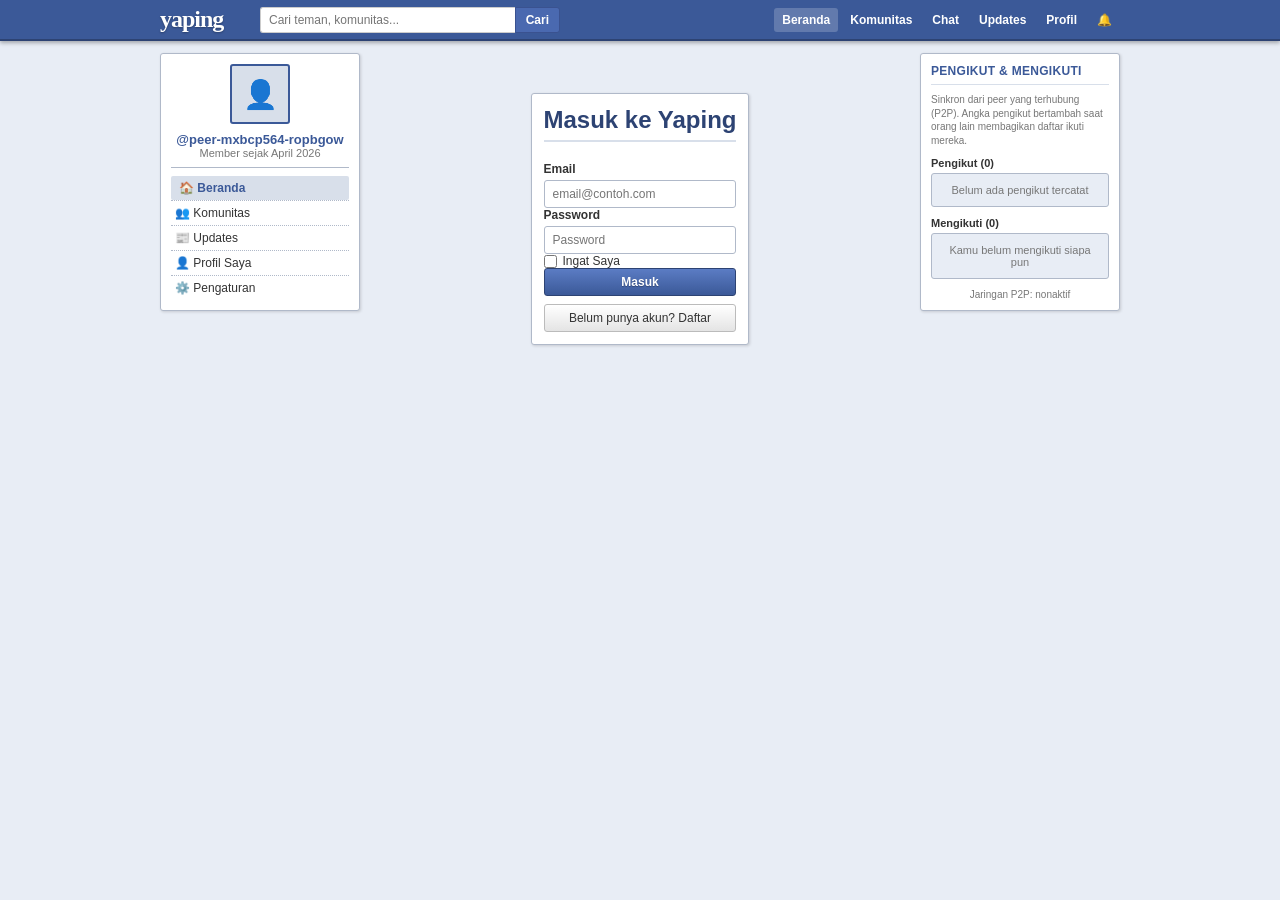
==== home.html @ d33ad056 "Rename index.html to home.html" ====
<!DOCTYPE html>
<html lang="id">
<head>
    <meta charset="UTF-8">
    <meta name="viewport" content="width=device-width, initial-scale=1.0">
    <link rel="icon" type="image/x-icon" href="favicon.ico">
    <title>Yaping - Jaringan Sosial</title>
    <link rel="stylesheet" href="css/style.css">
    <link href="https://fonts.googleapis.com/css2?family=Tahoma:wght@400;700&display=swap" rel="stylesheet">
    <!-- Peer.js untuk P2P Connection -->
    <script src="https://cdn.jsdelivr.net/npm/peerjs@1.5.4/dist/peerjs.min.js"></script>
    <!-- Badge resmi - edit username di badge.js -->
    <script src="js/badge.js"></script>
    <!-- Supabase Database Integration -->
    <script src="js/db.js"></script>
    <!-- Authentication Module -->
    <script src="js/auth.js"></script>
    <!-- Features Module -->
    <script src="js/features.js"></script>
</head>
<body>

<!-- TOP HEADER (Facebook-style blue bar) -->
<div id="topbar">
    <div id="topbar-inner">
        <div id="logo">yaping</div>
        <div id="topbar-search">
            <input type="text" placeholder="Cari teman, komunitas..." id="searchInput">
            <button onclick="doSearch()">Cari</button>
        </div>
        <div id="topbar-nav">
            <a href="#" onclick="switchToTab('home'); return false;" id="nav-home">Beranda</a>
            <a href="#" onclick="switchToTab('komunitas'); return false;" id="nav-komunitas">Komunitas</a>
            <a href="#" onclick="switchToTab('chat'); return false;" id="nav-chat">Chat</a>
            <a href="#" onclick="switchToTab('updates'); return false;" id="nav-updates">Updates</a>
            <a href="#" onclick="switchToTab('profile'); return false;" id="nav-profile">Profil</a>
            <a href="#" onclick="showNotifications()" id="nav-notif">🔔 <span id="notif-badge" class="hidden">0</span></a>
        </div>
    </div>
</div>

<!-- NOTIFICATION DROPDOWN -->
<div id="notif-dropdown" class="hidden">
    <div class="notif-header">Notifikasi</div>
    <div id="notif-list">
        <div class="notif-empty">Belum ada notifikasi</div>
    </div>
    <div class="notif-footer"><a href="#" onclick="clearNotifications(); return false;">Hapus semua</a></div>
</div>

<!-- MAIN LAYOUT -->
<div id="main-layout">

    <!-- LEFT SIDEBAR -->
    <div id="left-sidebar">
        <div class="sidebar-box">
            <div class="sidebar-profile-pic">👤</div>
            <div class="sidebar-username" id="sidebar-username">@unknown</div>
            <div class="sidebar-tagline">Member sejak April 2026</div>
            <hr class="sidebar-hr">
            <ul class="sidebar-menu">
                <li><a href="#" onclick="switchToTab('home'); return false;">🏠 Beranda</a></li>
                <li><a href="#" onclick="switchToTab('komunitas'); return false;">👥 Komunitas</a></li>
                <li><a href="#" onclick="switchToTab('updates'); return false;">📰 Updates</a></li>
                <li><a href="#" onclick="switchToTab('profile'); return false;">👤 Profil Saya</a></li>
                <li id="sidebar-admin-link" class="hidden"><a href="#" onclick="switchToTab('admin'); return false;">🛡️ Admin Panel</a></li>
                <li id="sidebar-admin-stats" class="sidebar-stat hidden" style="padding: 5px 8px; border-bottom: 1px dotted var(--fb-border);">
                    <span style="font-size: 11px;">P2P Online: <strong id="sidebar-online-count">0</strong></span>
                    <span style="font-size: 11px;">Offline: <strong id="sidebar-offline-count">0</strong></span>
                </li>
                <li><a href="#" onclick="switchToTab('settings'); return false;">⚙️ Pengaturan</a></li>
            </ul>
        </div>
    </div>

    <!-- CENTER CONTENT -->
    <div id="center-content">

        <!-- TAB: HOME -->
        <div id="home-tab" class="tab-content">
            <!-- Discord Announcement -->
            <div class="content-box" style="background: linear-gradient(135deg, #5865F2 0%, #4752C4 100%); color: white; padding: 12px 16px; margin-bottom: 12px; border-radius: 6px; text-align: center;">
                <div style="font-weight: bold; font-size: 14px; margin-bottom: 6px;">🎉 Sekarang Yaping sudah ada Discord!</div>
                <div style="font-size: 13px; margin-bottom: 8px;">Bergabunglah dengan komunitas kami di server Discord resmi.</div>
                <a href="https://discord.gg/Q9Wuax7gKC" target="_blank" style="display: inline-block; background: white; color: #5865F2; padding: 8px 16px; border-radius: 4px; text-decoration: none; font-weight: bold; font-size: 12px; transition: all 0.3s ease;" onmouseover="this.style.transform='scale(1.05)'" onmouseout="this.style.transform='scale(1)'">Masuk Discord Sekarang →</a>
            </div>

            <!-- Create Post Box -->
            <div class="content-box create-post-box">
                <div class="create-post-header">Apa yang kamu pikirkan hari ini?</div>
                <textarea id="postInput" placeholder="Tulis sesuatu di sini..."></textarea>
                <div id="post-preview-img" class="post-preview-img" style="display:none;">
                    <img id="post-img-preview" src="" alt="preview">
                    <button class="close-img-btn" onclick="removePostImage()">✕</button>
                </div>
                <div class="form-row form-row-inline" style="margin-top: 8px;">
                    <label class="toggle-switch">
                        <input type="checkbox" id="post-blur-toggle" title="Blur Media">
                        <span class="slider"></span>
                    </label>
                    <span style="font-size: 12px; color: var(--fb-text-light);">Blur Media (Sensor)</span>
                </div>
                <div class="create-post-footer">
                    <div class="post-options">
                        <button class="option-btn" onclick="addEmoji()">😊 Emoji</button>
                        <button class="option-btn" onclick="triggerMediaUpload()">📹 Media (MP3/MP4/Foto)</button>
                        <input type="file" id="mediaUpload" accept=".mp3,.mp4,image/*" style="display:none;" onchange="handleMediaUpload(event)">
                    </div>
                    <button id="postBtn" class="primary-btn" onclick="submitPost()">Bagikan</button>
                </div>
            </div>

            <!-- Sort Options -->
            <div class="content-box" style="padding: 12px; background: #f8f9fa; border-top: 1px solid #ddd; margin-bottom: 12px;">
                <div style="display: flex; gap: 8px; align-items: center;">
                    <span style="font-weight: bold; color: #666; font-size: 13px;">Urutkan:</span>
                    <button id="sort-newest-btn" class="sort-btn active" onclick="setSortMode('newest')">🕐 Terbaru</button>
                    <button id="sort-popular-btn" class="sort-btn" onclick="setSortMode('popular')">❤️ Terpopuler</button>
                </div>
            </div>

            <!-- Feed -->
            <div id="feed"></div>
        </div>

        <!-- TAB: KOMUNITAS -->
        <div id="komunitas-tab" class="tab-content hidden">
            <div class="content-box">
                <div class="box-title">Buat Komunitas Baru</div>
                <div class="create-comm-form">
                    <div class="form-row">
                        <label>Nama Komunitas</label>
                        <input type="text" id="newCommunityInput" placeholder="Contoh: 🎮 Gaming Indonesia">
                    </div>
                    <div class="form-row">
                        <label>Deskripsi</label>
                        <input type="text" id="newCommunityDesc" placeholder="Deskripsi singkat komunitas...">
                    </div>
                    <div class="form-row">
                        <label>Kategori</label>
                        <select id="newCommunityCategory" title="Kategori Komunitas">
                            <option value="🎮">🎮 Gaming</option>
                            <option value="💻">💻 Teknologi</option>
                            <option value="😂">😂 Hiburan</option>
                            <option value="🎵">🎵 Musik</option>
                            <option value="⚽">⚽ Olahraga</option>
                            <option value="📚">📚 Pendidikan</option>
                        </select>
                    </div>
                    <div class="form-actions">
                        <button class="primary-btn" onclick="addCommunity()">Buat Komunitas</button>
                        <span id="cooldown-info" class="cooldown-text"></span>
                    </div>
                </div>
            </div>

            <div class="content-box">
                <div class="box-title">Semua Komunitas</div>
                <div class="comm-filter">
                    <button class="filter-btn active" onclick="filterComm('all', this)">Semua</button>
                    <button class="filter-btn" onclick="filterComm('mine', this)">Milik Saya</button>
                </div>
                <ul id="communityList" class="community-list-new"></ul>
            </div>
        </div>

        <!-- TAB: PROFILE -->
        <div id="profile-tab" class="tab-content hidden">
            <div id="profile-cover" class="profile-cover">
                <div class="profile-cover-inner">
                    <div id="profile-avatar-big" class="profile-avatar-big">👤</div>
                    <div class="profile-name-area">
                        <h2 id="profile-username-display">@user</h2>
                        <span id="profile-fullname-display">Pengguna Yaping</span><span id="profile-follow-meta" class="profile-follow-meta"></span>
                    </div>
                </div>
                <button type="button" class="profile-cover-banner-btn" onclick="triggerProfileBannerUpload()" title="Unggah foto banner profil">📷 Ubah banner</button>
                <input type="file" id="profileBannerInput" accept="image/jpeg,image/png,image/gif,image/webp" style="display:none;" onchange="handleProfileBannerUpload(event)">
            </div>
            <div class="profile-tabs">
                <button class="profile-tab-btn active" onclick="showProfileSection('info', this)">Informasi</button>
                <button class="profile-tab-btn" onclick="showProfileSection('posts', this)">Postingan</button>
                <button class="profile-tab-btn" onclick="showProfileSection('edit', this)">Edit Profil</button>
            </div>

            <!-- Profile Info -->
            <div id="profile-info-section" class="content-box">
                <div class="info-grid">
                    <div class="info-item"><strong>Username:</strong> <span id="pi-username">@user</span></div>
                    <div class="info-item"><strong>Nama:</strong> <span id="pi-fullname">Pengguna Yaping</span></div>
                    <div class="info-item"><strong>Bergabung:</strong> <span>April 2026</span></div>
                    <div class="info-item"><strong>Total Post:</strong> <span id="pi-posts">0</span></div>
                    <div class="info-item"><strong>Like Diberikan:</strong> <span id="pi-likes">0</span></div>
                    <div class="info-item"><strong>Komunitas:</strong> <span id="pi-comms">3</span></div>
                    <div class="info-item"><strong>Pengikut:</strong> <span id="pi-followers">0</span></div>
                    <div class="info-item"><strong>Mengikuti:</strong> <span id="pi-following">0</span></div>
                </div>
            </div>

            <!-- Profile Posts -->
            <div id="profile-posts-section" class="content-box hidden">
                <div class="box-title">Postingan Saya</div>
                <div id="my-posts-feed"></div>
            </div>

            <!-- Edit Profile -->
            <div id="profile-edit-section" class="content-box hidden">
                <div class="box-title">Edit Profil</div>
                <div class="form-row">
                    <label>Foto Profil</label>
                    <div id="photo-preview-container" style="margin-bottom: 10px; display: none;">
                        <img id="photo-preview" src="" alt="preview" style="width: 80px; height: 80px; border-radius: 3px; object-fit: cover; border: 2px solid var(--fb-border);">
                    </div>
                    <input type="file" id="profilePhotoInput" accept="image/*" onchange="handleProfilePhotoUpload(event)" style="padding: 6px 0;">
                    <small style="color: var(--fb-text-light);">Format: JPG, PNG, GIF, WebP. Maks 5MB.</small>
                </div>
                <div class="form-row">
                    <label>Banner profil</label>
                    <div id="banner-preview-container" style="margin-bottom: 10px; display: none;">
                        <img id="banner-preview" src="" alt="Pratinjau banner" style="width: 100%; max-width: 420px; max-height: 100px; border-radius: 3px; object-fit: cover; border: 2px solid var(--fb-border);">
                    </div>
                    <div style="display: flex; flex-wrap: wrap; gap: 8px; align-items: center;">
                        <button type="button" class="secondary-btn" onclick="triggerProfileBannerUpload()">Pilih gambar banner</button>
                        <button type="button" class="secondary-btn" onclick="clearProfileBanner()">Hapus banner</button>
                    </div>
                    <small style="color: var(--fb-text-light);">JPG, PNG, GIF, WebP. Maks 5MB. Klik Simpan Perubahan untuk menyimpan.</small>
                </div>
                <div class="form-row">
                    <label>Username</label>
                    <input type="text" id="edit-username" placeholder="@username">
                </div>
                <div class="form-row">
                    <label>Nama Lengkap</label>
                    <input type="text" id="edit-fullname" placeholder="Nama kamu">
                </div>
                <div class="form-row">
                    <label>Bio</label>
                    <textarea id="edit-bio" placeholder="Ceritakan tentang dirimu..."></textarea>
                </div>
                <div class="form-actions">
                    <button class="primary-btn" onclick="saveProfile()">Simpan Perubahan</button>
                    <button class="secondary-btn" onclick="showProfileSection('info', document.querySelector('.profile-tab-btn'))">Batal</button>
                </div>
            </div>

            <!-- Popular Posts -->
            <div class="content-box">
                <div class="box-title">📢 Postingan Populer</div>
                <div id="popular-posts-sidebar">
                    <div class="sidebar-empty">Belum ada postingan</div>
                </div>
            </div>

            <!-- Popular Communities -->
            <div class="content-box">
                <div class="box-title">👥 Komunitas Populer</div>
                <div id="popular-comms-sidebar"></div>
            </div>
        </div>

        <!-- TAB: ADMIN PANEL -->
        <div id="admin-tab" class="tab-content hidden">
            <div class="content-box">
                <div class="box-title" style="background: #b00020; color: white; padding: 5px 10px; border-radius: 3px 3px 0 0;">🛡️ Admin Panel - Akun Resmi</div>

                <!-- Stats Section -->
                <div class="settings-group">
                    <div class="settings-label">Statistik Jaringan</div>
                    <div class="settings-row">
                        <span>User Online (P2P)</span>
                        <strong id="admin-stats-online">0</strong>
                    </div>
                    <div class="settings-row">
                        <span>User Offline / Diketahui</span>
                        <strong id="admin-stats-offline">0</strong>
                    </div>
                </div>

                <!-- Ban Actions -->
                <div class="settings-group">
                    <div class="settings-label">Manajemen Pengguna</div>
                    <div class="settings-row" style="flex-direction: column; align-items: flex-start; gap: 8px;">
                        <span>Ban User by Username</span>
                        <div style="display:flex; gap:8px; width: 100%;">
                            <input type="text" id="admin-panel-ban-username" placeholder="@username" style="flex: 1;">
                            <button class="danger-btn" onclick="adminActionBan()">Ban</button>
                        </div>
                    </div>
                    <div class="settings-row" style="flex-direction: column; align-items: flex-start; gap: 8px;">
                        <span>Unban User Account</span>
                        <div style="display:flex; gap:8px; width: 100%;">
                            <input type="text" id="admin-panel-unban-username" placeholder="@username" style="flex: 1;">
                            <button class="primary-btn" onclick="adminActionUnban()">Unban</button>
                        </div>
                    </div>
                </div>

                <!-- Ban List -->
                <div class="settings-group">
                    <div class="settings-label">Daftar Blokir Saat Ini</div>
                    <div id="admin-ban-list" style="padding: 10px; font-size: 11px; color: var(--fb-text-light);">
                        Memuat daftar blokir...
                    </div>
                </div>
            </div>
        </div>

        <!-- TAB: SETTINGS -->
        <div id="settings-tab" class="tab-content hidden">
            <div class="content-box">
                <div class="box-title">⚙️ Pengaturan Akun</div>
                <div class="settings-group">
                    <div class="settings-label">Tampilan</div>
                    <div class="settings-row">
                        <span>Mode Gelap</span>
                        <label class="toggle-switch">
                            <input type="checkbox" id="dark-mode-toggle" onchange="toggleDarkMode()" title="Mode Gelap">
                            <span class="slider"></span>
                        </label>
                    </div>
                    <div class="settings-row">
                        <span>Ukuran Font</span>
                        <select onchange="changeFontSize(this.value)" title="Ukuran Font">
                            <option value="14">Kecil</option>
                            <option value="16" selected>Normal</option>
                            <option value="18">Besar</option>
                        </select>
                    </div>
                </div>
                <div class="settings-group">
                    <div class="settings-label">Privasi</div>
                    <div class="settings-row">
                        <span>Profil Publik</span>
                        <label class="toggle-switch">
                            <input type="checkbox" id="public-toggle" checked title="Profil Publik">
                            <span class="slider"></span>
                        </label>
                    </div>
                    <div class="settings-row">
                        <span>Tampilkan Status Online</span>
                        <label class="toggle-switch">
                            <input type="checkbox" id="online-toggle" checked title="Tampilkan Status Online">
                            <span class="slider"></span>
                        </label>
                    </div>
                </div>
                <div class="settings-group">
                    <div class="settings-label">Data</div>
                    <div class="settings-row">
                        <span>Hapus semua postingan</span>
                        <button class="danger-btn" onclick="clearAllPosts()">Hapus</button>
                    </div>
                    <div class="settings-row">
                        <span>Reset semua data</span>
                        <button class="danger-btn" onclick="resetAllData()">Reset</button>
                    </div>
                </div>
                <div class="settings-group">
                    <div class="settings-label">Akun</div>
                    <div class="settings-row">
                        <span>Keluar dari akun</span>
                        <button class="danger-btn" onclick="logout()">Logout</button>
                    </div>
                </div>
                <div class="settings-group">
                    <div class="settings-label">Database</div>
                    <div class="settings-row">
                        <span id="db-status-label">Status Supabase</span>
                        <strong id="db-status-value" style="color:#27ae60;">Menghubungkan...</strong>
                    </div>
                    <div class="settings-row">
                        <span>Sync manual ke database</span>
                        <button class="primary-btn" onclick="dbPushLocalPosts().then(function(){showToast('✅ Sync selesai!')})">Sync</button>
                    </div>
                </div>

                <!-- ADMIN ONLY SETTINGS -->
                <div id="admin-settings-group" class="settings-group hidden">
                    <div class="settings-label" style="background: #b00020; color: white;">🛡️ Badge Only (Admin)</div>
                    <div class="settings-row">
                        <span>Ban User by Username</span>
                        <div style="display:flex; gap:4px;">
                            <input type="text" id="admin-ban-username" placeholder="@username" style="width:100px; padding:2px 5px; font-size:11px;">
                            <button class="danger-btn" style="padding:2px 8px; font-size:11px;" onclick="adminActionBan()">Ban</button>
                        </div>
                    </div>
                    <div class="settings-row">
                        <span>Unban User Account</span>
                        <div style="display:flex; gap:4px;">
                            <input type="text" id="admin-unban-username" placeholder="@username" style="width:100px; padding:2px 5px; font-size:11px;">
                            <button class="primary-btn" style="padding:2px 8px; font-size:11px;" onclick="adminActionUnban()">Unban</button>
                        </div>
                    </div>
                </div>
            </div>
        </div>

        <!-- COMMUNITY DETAIL VIEW -->
        <div id="community-detail-tab" class="tab-content hidden">
            <!-- Rendered dynamically -->
        </div>

        <!-- TAB: HASHTAGS -->
        <div id="hashtags-tab" class="tab-content hidden">
            <div class="content-box">
                <div class="box-title">🏷️ Topik Hashtag</div>
                <div id="hashtagsList" class="hashtags-list">
                    <div class="sidebar-empty">Belum ada hashtag</div>
                </div>
            </div>
        </div>

        <!-- TAB: UPDATES -->
        <div id="updates-tab" class="tab-content hidden">
            <div class="content-box">
                <div class="box-title">📰 Update & Changelog</div>
                <div style="font-size: 12px; color: #999; margin-bottom: 12px; padding: 8px; background: #f0f2f5; border-radius: 4px;">
                    Update terbaru dari developer Yaping
                </div>
                <div id="updates-feed" style="max-height: 600px; overflow-y: auto;">
                    <div class="sidebar-empty">Loading updates...</div>
                </div>
            </div>
        </div>

        <!-- TAB: CHAT -->
        <div id="chat-tab" class="tab-content hidden">
            <div class="chat-tab-layout">
                <div class="chat-sidebar">
                    <div class="sidebar-box" style="padding: 0; overflow: hidden; display: flex; flex-direction: column; height: 100%; margin-bottom: 0;">
                        <div class="sidebar-box-title" style="padding: 12px 16px; border-bottom: 1px solid #e0e7ff; flex-shrink: 0;">💬 Chat</div>
                        <div id="chatList" class="chat-list"></div>
                    </div>
                </div>
                <div class="chat-main">
                    <div class="chat-header">
                        <div class="chat-header-title">
                            <span id="chatStatusIndicator"></span>
                            <span id="chatHeaderTitle">Pilih pengguna untuk mulai chat</span>
                        </div>
                        <button class="secondary-btn" onclick="clearActiveChat()" style="padding: 8px 12px; font-size: 12px; border-radius: 6px; flex-shrink: 0;">✕ Reset</button>
                    </div>
                    <div id="chatPanel" class="chat-panel">
                        <div style="display:flex; flex-direction:column; align-items:center; justify-content:center; height:100%; color:#999; gap:12px;">
                            <div style="font-size:48px;">💬</div>
                            <div style="font-weight:600;">Mulai Chat!</div>
                            <div style="font-size:13px; text-align:center; max-width:200px;">Pilih pengguna dari daftar di sebelah kiri untuk memulai percakapan atau lihat riwayat chat Anda.</div>
                        </div>
                    </div>
                </div>
            </div>
        </div>

        <!-- TAB: SEARCH -->
        <div id="search-tab" class="tab-content hidden">
            <div class="content-box">
                <h2 style="font-size:16px;margin-bottom:12px;color:#3b5998;">🔍 Cari</h2>
                <div style="display:flex;gap:8px;margin-bottom:15px;">
                    <input type="text" id="tabSearchInput" placeholder="Cari user, post, hashtag, atau komunitas..." style="flex:1;padding:8px;border:1px solid #ddd;border-radius:4px;">
                    <button class="primary-btn" onclick="doGlobalSearch()">Cari</button>
                </div>
                <div id="search-results-container"></div>
            </div>
        </div>

        <!-- TAB: LOGIN -->
        <div id="login-tab" class="tab-content hidden">
            <div class="content-box" style="max-width: 400px; margin: 40px auto;">
                <div class="box-title" style="text-align: center; font-size: 24px; margin-bottom: 20px;">Masuk ke Yaping</div>
                <div class="form-row">
                    <label>Username</label>
                    <input type="text" id="login-username" placeholder="@username">
                </div>
                <div class="form-row">
                    <label>Password</label>
                    <input type="password" id="login-password" placeholder="Password">
                </div>
                <div class="form-row form-row-inline">
                    <input type="checkbox" id="login-remember" style="width: auto;">
                    <label for="login-remember">Ingat Saya</label>
                </div>
                <div class="form-actions" style="flex-direction: column; gap: 8px;">
                    <button class="primary-btn" onclick="handleLogin()" style="width: 100%;">Masuk</button>
                    <button class="secondary-btn" onclick="switchToTab('signup')" style="width: 100%;">Belum punya akun? Daftar</button>
                </div>
            </div>
        </div>

        <!-- TAB: SIGNUP -->
        <div id="signup-tab" class="tab-content hidden">
            <div class="content-box" style="max-width: 400px; margin: 40px auto;">
                <div class="box-title" style="text-align: center; font-size: 24px; margin-bottom: 20px;">Daftar Yaping</div>
                <div class="form-row">
                    <label>Username</label>
                    <input type="text" id="signup-username" placeholder="@username">
                </div>
                <div class="form-row">
                    <label>Password</label>
                    <input type="password" id="signup-password" placeholder="Password (minimal 6 karakter)">
                </div>
                <div class="form-row">
                    <label>Konfirmasi Password</label>
                    <input type="password" id="signup-password-confirm" placeholder="Konfirmasi Password">
                </div>
                <div class="form-actions" style="flex-direction: column; gap: 8px;">
                    <button class="primary-btn" onclick="handleSignup()" style="width: 100%;">Daftar</button>
                    <button class="secondary-btn" onclick="switchToTab('login')" style="width: 100%;">Sudah punya akun? Masuk</button>
                </div>
            </div>
        </div>

    </div>

    <!-- RIGHT SIDEBAR -->
    <div id="right-sidebar">
    </div>

</div>

<!-- EMOJI PICKER -->
<div id="emoji-picker" class="hidden">
    <div class="emoji-grid">
        <span onclick="insertEmoji('😀')">😀</span><span onclick="insertEmoji('😂')">😂</span>
        <span onclick="insertEmoji('😍')">😍</span><span onclick="insertEmoji('🥺')">🥺</span>
        <span onclick="insertEmoji('😎')">😎</span><span onclick="insertEmoji('🤔')">🤔</span>
        <span onclick="insertEmoji('😡')">😡</span><span onclick="insertEmoji('😭')">😭</span>
        <span onclick="insertEmoji('🔥')">🔥</span><span onclick="insertEmoji('❤️')">❤️</span>
        <span onclick="insertEmoji('👍')">👍</span><span onclick="insertEmoji('👎')">👎</span>
        <span onclick="insertEmoji('🎉')">🎉</span><span onclick="insertEmoji('💯')">💯</span>
        <span onclick="insertEmoji('🙏')">🙏</span><span onclick="insertEmoji('✨')">✨</span>
    </div>
</div>

<!-- MODAL -->
<div id="modal-overlay" class="hidden">
    <div id="modal-box">
        <div id="modal-title"></div>
        <div id="modal-body"></div>
        <div id="modal-footer">
            <button class="secondary-btn" onclick="closeModal()">Tutup</button>
        </div>
    </div>
</div>

<!-- TOAST NOTIFICATION -->
<div id="toast" class="hidden"></div>

<script src="js/script.js"></script>
<script src="js/db-patch.js"></script>
</body>
</html>
---- css/style.css ----
/* ========================================
   YAPING - Facebook Jadul Style (2008 era)
   ======================================== */

/* Google Fonts fallback */
@import url('https://fonts.googleapis.com/css2?family=Lucida+Grande&display=swap');

:root {
    --fb-blue: #3b5998;
    --fb-blue-dark: #2d4373;
    --fb-blue-light: #6d84b4;
    --fb-blue-lighter: #d8dfea;
    --fb-blue-bg: #e8edf5;
    --fb-white: #ffffff;
    --fb-border: #b0b9c9;
    --fb-text: #333333;
    --fb-text-light: #777777;
    --fb-link: #3b5998;
    --fb-red: #c0392b;
    --fb-green: #27ae60;
    --fb-sidebar-bg: #f0f2f9;
    --fb-box-shadow: 1px 1px 3px rgba(0,0,0,0.15);
}

/* DARK MODE */
body.dark-mode {
    --fb-blue: #5a8fd9;
    --fb-blue-dark: #4a75c5;
    --fb-blue-light: #7ca3e0;
    --fb-blue-lighter: #2d3e52;
    --fb-blue-bg: #0f1419;
    --fb-white: #1a2332;
    --fb-border: #2a3f5f;
    --fb-text: #e8f0f8;
    --fb-text-light: #a0afc0;
    --fb-link: #6ba3e8;
    --fb-red: #ff6b6b;
    --fb-green: #51cf66;
    --fb-sidebar-bg: #141b28;
    --fb-box-shadow: 0 4px 12px rgba(0,0,0,0.6);
}

/* DARK MODE - INPUT & BUTTONS */
body.dark-mode #topbar-search input {
    background-color: #2a3f5f;
    color: #e8f0f8;
    border-color: #3a5f8f;
}

body.dark-mode #topbar-search input::placeholder {
    color: #7a8fa0;
}

body.dark-mode #topbar-search button {
    background: linear-gradient(to bottom, #5a8fd9, #4a75c5);
    border-color: #3a5f8f;
}

body.dark-mode #topbar-search button:hover {
    background: linear-gradient(to bottom, #6b9fe8, #5a8fd9);
}

body.dark-mode .primary-btn {
    background: linear-gradient(to bottom, #5a8fd9, #4a75c5);
    border-color: #3a5f8f;
    text-shadow: 0 1px 2px rgba(0,0,0,0.5);
}

body.dark-mode .primary-btn:hover {
    background: linear-gradient(to bottom, #6b9fe8, #5a8fd9);
}

body.dark-mode .secondary-btn {
    background: linear-gradient(to bottom, #2a3f5f, #1a2d45);
    color: #d0d8e8;
    border-color: #3a5f8f;
}

body.dark-mode .secondary-btn:hover {
    background: linear-gradient(to bottom, #3a4f6f, #2a3f5f);
}

body.dark-mode #postInput {
    background-color: #1a2d45;
    color: #e8f0f8;
    border-color: #2a3f5f;
}

body.dark-mode #postInput:focus {
    border-color: #5a8fd9;
    box-shadow: 0 0 8px rgba(90, 143, 217, 0.4);
}

body.dark-mode .comment-input {
    background-color: #1a2d45;
    color: #e8f0f8;
    border-color: #2a3f5f;
}

body.dark-mode .comment-input:focus {
    border-color: #5a8fd9;
    box-shadow: 0 0 6px rgba(90, 143, 217, 0.3);
}

/* DARK MODE - BUTTONS & INTERACTIVE */
body.dark-mode .option-btn {
    background: #2a3f5f;
    color: #a0c0f0;
    border-color: #3a5f8f;
}

body.dark-mode .option-btn:hover {
    background: #3a5f8f;
    color: #c0d8ff;
}

body.dark-mode .sort-btn {
    background: #1a2d45;
    color: #a0afc0;
    border-color: #2a3f5f;
}

body.dark-mode .sort-btn:hover {
    background: #2a3f5f;
    border-color: #5a8fd9;
}

body.dark-mode .sort-btn.active {
    background: linear-gradient(to bottom, #5a8fd9, #4a75c5);
    color: white;
    border-color: #3a5f8f;
}

body.dark-mode .like-btn,
body.dark-mode .comment-btn,
body.dark-mode .share-btn {
    background: #1a2d45;
    border-color: #2a3f5f;
    color: #a0afc0;
}

body.dark-mode .like-btn:hover {
    background: #3a2d35;
    border-color: #ff6b6b;
    color: #ff8f8f;
}

body.dark-mode .like-btn.liked {
    background: #3a2d35;
    border-color: #ff6b6b;
    color: #ff8f8f;
}

body.dark-mode .comment-btn:hover {
    background: #2a3f5f;
    border-color: #5a8fd9;
}

body.dark-mode .share-btn:hover {
    background: #2d3d2d;
    border-color: #51cf66;
}

body.dark-mode .post-edit-btn {
    background: #1a2d45;
    border-color: #2a3f5f;
    color: #6ba3e8;
}

body.dark-mode .post-edit-btn:hover {
    background: #2a3f5f;
    border-color: #5a8fd9;
}

body.dark-mode .post-delete-btn {
    background: #1a2d45;
    border-color: #2a3f5f;
    color: #ff6b6b;
}

body.dark-mode .post-delete-btn:hover {
    background: #3a2d35;
    border-color: #ff6b6b;
}

body.dark-mode .danger-btn {
    background: linear-gradient(to bottom, #ff6b6b, #ff5252);
    border-color: #ff4242;
}

body.dark-mode .danger-btn:hover {
    background: linear-gradient(to bottom, #ff7b7b, #ff6262);
}

/* DARK MODE - FORMS & INPUT */
body.dark-mode .form-row input,
body.dark-mode .form-row select,
body.dark-mode .form-row textarea {
    background-color: #1a2d45;
    color: #e8f0f8;
    border-color: #2a3f5f;
}

body.dark-mode .form-row input:focus,
body.dark-mode .form-row textarea:focus {
    border-color: #5a8fd9;
    box-shadow: 0 0 6px rgba(90, 143, 217, 0.3);
}

/* DARK MODE - NOTIFICATIONS */
body.dark-mode #notif-dropdown {
    background: #1a2332;
    border-color: #2a3f5f;
    box-shadow: 0 4px 12px rgba(0,0,0,0.8);
}

body.dark-mode .notif-item {
    border-bottom-color: #2a3f5f;
    color: #d0d8e8;
}

body.dark-mode .notif-item:hover {
    background: #2a3f5f;
}

body.dark-mode .notif-empty {
    color: #7a8fa0;
}

body.dark-mode .notif-footer {
    border-top-color: #2a3f5f;
}

body.dark-mode .notif-footer a {
    color: #6ba3e8;
}

/* DARK MODE - FILTER BUTTONS */
body.dark-mode .filter-btn {
    background: #1a2d45;
    color: #a0afc0;
    border-color: #2a3f5f;
}

body.dark-mode .filter-btn:hover {
    background: #2a3f5f;
    border-color: #5a8fd9;
}

body.dark-mode .filter-btn.active {
    background: #5a8fd9;
    color: white;
    border-color: #4a75c5;
}

/* DARK MODE - TOGGLE SWITCH */
body.dark-mode .slider {
    background: #2a3f5f;
    border-color: #3a5f8f;
}

body.dark-mode input:checked + .slider {
    background: #5a8fd9;
    border-color: #4a75c5;
}

/* DARK MODE - ADS BOX */
body.dark-mode .ads-box {
    background: #2a3f2a;
    border-color: #4a6f4a;
}

body.dark-mode .ads-label {
    color: #7fc987;
}

/* DARK MODE - POST CARDS */
body.dark-mode .post-card {
    background: #1a2332;
    border-color: #2a3f5f;
    box-shadow: 0 2px 8px rgba(0,0,0,0.5);
}

body.dark-mode .post-card-header {
    background: #2a3f5f;
    border-bottom-color: #2a3f5f;
}

body.dark-mode .post-username {
    color: #6ba3e8;
}

body.dark-mode .post-timestamp {
    color: #7a8fa0;
}

body.dark-mode .post-body {
    color: #d0d8e8;
    background: #1a2332;
}

body.dark-mode .post-footer {
    border-top-color: #2a3f5f;
    background: #141b28;
}

/* DARK MODE - COMMENT SECTION */
body.dark-mode .comment-section {
    border-top-color: #2a3f5f;
    background: #141b28;
}

body.dark-mode .comment-item {
    background: #1a2d45;
    border-radius: 3px;
    padding: 8px;
    border-color: #2a3f5f;
}

body.dark-mode .comment-item strong {
    color: #6ba3e8;
}

body.dark-mode .comment-item {
    color: #d0d8e8;
}

body.dark-mode .comment-meta {
    color: #7a8fa0;
}

body.dark-mode .comment-submit-btn {
    background: linear-gradient(to bottom, #5a8fd9, #4a75c5);
    border-color: #3a5f8f;
}

body.dark-mode .comment-submit-btn:hover {
    background: linear-gradient(to bottom, #6b9fe8, #5a8fd9);
}

/* DARK MODE - NOTIFICATION BADGE */
body.dark-mode #notif-badge {
    background: #ff6b6b;
    color: white;
}

/* DARK MODE - SIDEBAR ELEMENTS */
body.dark-mode .sidebar-box {
    background: #1a2332;
    border-color: #2a3f5f;
    box-shadow: 0 2px 8px rgba(0,0,0,0.4);
}

body.dark-mode .sidebar-box-title {
    color: #6ba3e8;
    border-bottom-color: #2a3f5f;
}

body.dark-mode .sidebar-follow-list {
    background: #141b28;
    border-color: #2a3f5f;
}

body.dark-mode .sidebar-follow-item {
    border-bottom-color: rgba(255,255,255,0.08);
    color: #d0d8e8;
}

body.dark-mode .sidebar-profile-pic {
    background: #2a3f5f;
    border-color: #5a8fd9;
}

body.dark-mode .sidebar-username {
    color: #6ba3e8;
}

body.dark-mode .sidebar-tagline {
    color: #7a8fa0;
}

body.dark-mode .sidebar-menu a {
    color: #d0d8e8;
}

body.dark-mode .sidebar-menu a:hover {
    background: #2a3f5f;
    color: #6ba3e8;
}

body.dark-mode .sidebar-menu a.active-sidebar {
    background: #2a3f5f;
    color: #6ba3e8;
}

body.dark-mode .sidebar-stat {
    border-bottom-color: #2a3f5f;
    color: #d0d8e8;
}

body.dark-mode .sidebar-stat strong {
    color: #6ba3e8;
}

body.dark-mode .friend-item {
    color: #d0d8e8;
}

body.dark-mode .friend-item.offline {
    color: #7a8fa0;
}

body.dark-mode .online-dot {
    background: #51cf66;
}

body.dark-mode .offline-dot {
    background: #555;
}

body.dark-mode .sidebar-empty {
    color: #7a8fa0;
}

/* DARK MODE - CONTENT BOXES */
body.dark-mode .content-box {
    background: #1a2332;
    border-color: #2a3f5f;
    box-shadow: 0 2px 8px rgba(0,0,0,0.4);
}

body.dark-mode .box-title {
    color: #6ba3e8;
    border-bottom-color: #2a3f5f;
}

/* DARK MODE - COMMUNITY LIST */
body.dark-mode .comm-list-item {
    border-bottom-color: #2a3f5f;
}

body.dark-mode .comm-icon {
    background: #2a3f5f;
}

body.dark-mode .comm-name {
    color: #6ba3e8;
}

body.dark-mode .comm-meta {
    color: #7a8fa0;
}

/* DARK MODE - IMAGE UPLOAD */
body.dark-mode .post-preview-img {
    border-color: #2a3f5f;
    background: #141b28;
}

/* DARK MODE - TOPBAR NAVIGATION */
body.dark-mode #topbar-nav a:hover {
    background: rgba(255,255,255,0.2);
}

body.dark-mode #topbar-nav a.active-nav {
    background: rgba(255,255,255,0.25);
}

* { margin: 0; padding: 0; box-sizing: border-box; }

body {
    font-family: 'Tahoma', 'Lucida Grande', 'Arial', sans-serif;
    font-size: 14px;
    background-color: var(--fb-blue-bg);
    color: var(--fb-text);
    min-height: 100vh;
}

/* ========== TOPBAR ========== */
#topbar {
    background: var(--fb-blue);
    border-bottom: 2px solid var(--fb-blue-dark);
    position: sticky;
    top: 0;
    z-index: 999;
    box-shadow: 0 2px 4px rgba(0,0,0,0.3);
}

#topbar-inner {
    max-width: 980px;
    margin: 0 auto;
    display: flex;
    align-items: center;
    padding: 6px 10px;
    gap: 10px;
}

#logo {
    font-size: 24px;
    font-weight: bold;
    color: white;
    font-family: 'Georgia', serif;
    letter-spacing: -1px;
    text-shadow: 0 1px 2px rgba(0,0,0,0.3);
    min-width: 90px;
}

#topbar-search {
    display: flex;
    flex: 1;
    max-width: 300px;
}

#topbar-search input {
    flex: 1;
    padding: 5px 8px;
    border: 1px solid #ccc;
    border-right: none;
    border-radius: 3px 0 0 3px;
    font-size: 12px;
    font-family: 'Tahoma', sans-serif;
}

#topbar-search button {
    padding: 5px 10px;
    background: #4a69b0;
    color: white;
    border: 1px solid #3a5290;
    border-radius: 0 3px 3px 0;
    cursor: pointer;
    font-size: 12px;
    font-weight: bold;
}

#topbar-search button:hover { background: #5a79c0; }

#topbar-nav {
    display: flex;
    align-items: center;
    gap: 4px;
    margin-left: auto;
}

#topbar-nav a {
    color: white;
    text-decoration: none;
    font-size: 12px;
    font-weight: bold;
    padding: 5px 8px;
    border-radius: 3px;
    position: relative;
}

#topbar-nav a:hover { background: rgba(255,255,255,0.15); }
#topbar-nav a.active-nav { background: rgba(255,255,255,0.2); }

#notif-badge {
    background: red;
    color: white;
    font-size: 10px;
    border-radius: 50%;
    padding: 1px 4px;
    position: absolute;
    top: 0;
    right: 0;
}

/* ========== NOTIFICATION DROPDOWN ========== */
#notif-dropdown {
    position: fixed;
    top: 42px;
    right: 10px;
    width: 280px;
    background: white;
    border: 1px solid var(--fb-border);
    border-radius: 3px;
    box-shadow: 0 3px 8px rgba(0,0,0,0.25);
    z-index: 1000;
}

.notif-header {
    background: var(--fb-blue);
    color: white;
    padding: 8px 12px;
    font-weight: bold;
    font-size: 12px;
}

#notif-list { max-height: 300px; overflow-y: auto; }

.notif-item {
    padding: 10px 12px;
    border-bottom: 1px solid #eee;
    font-size: 12px;
    cursor: pointer;
}

.notif-item:hover { background: #f5f5f5; }

.notif-empty {
    padding: 20px;
    text-align: center;
    color: var(--fb-text-light);
    font-size: 12px;
}

.notif-footer {
    padding: 8px 12px;
    text-align: center;
    border-top: 1px solid #eee;
}

.notif-footer a { font-size: 11px; color: var(--fb-blue); }

/* ========== MAIN LAYOUT ========== */
#main-layout {
    max-width: 980px;
    margin: 12px auto;
    display: flex;
    gap: 10px;
    padding: 0 10px;
    align-items: flex-start;
}

/* ========== LEFT SIDEBAR ========== */
#left-sidebar {
    width: 200px;
    flex-shrink: 0;
    display: flex;
    flex-direction: column;
    gap: 8px;
}

/* ========== RIGHT SIDEBAR ========== */
#right-sidebar {
    width: 200px;
    flex-shrink: 0;
    display: flex;
    flex-direction: column;
    gap: 8px;
}

/* ========== CENTER CONTENT ========== */
#center-content {
    flex: 1;
    min-width: 0;
    display: flex;
    flex-direction: column;
    gap: 8px;
}

/* ========== SIDEBAR BOXES ========== */
.sidebar-box {
    background: var(--fb-white);
    border: 1px solid var(--fb-border);
    border-radius: 3px;
    padding: 10px;
    box-shadow: var(--fb-box-shadow);
}

.sidebar-box-title {
    font-weight: bold;
    font-size: 12px;
    color: var(--fb-blue);
    border-bottom: 1px solid var(--fb-blue-lighter);
    padding-bottom: 6px;
    margin-bottom: 8px;
    text-transform: uppercase;
    letter-spacing: 0.3px;
}

.sidebar-follow-hint {
    font-size: 10px;
    color: var(--fb-text-light);
    margin: 0 0 10px;
    line-height: 1.35;
}

.sidebar-follow-block {
    margin-bottom: 10px;
}

.sidebar-follow-title {
    font-size: 11px;
    font-weight: bold;
    color: var(--fb-text);
    margin-bottom: 4px;
}

.sidebar-follow-list {
    max-height: 120px;
    overflow-y: auto;
    border: 1px solid var(--fb-border);
    border-radius: 3px;
    background: var(--fb-blue-bg);
    padding: 4px 6px;
}

.sidebar-follow-item {
    padding: 4px 0;
    cursor: pointer;
    font-size: 11px;
    border-bottom: 1px solid rgba(0, 0, 0, 0.06);
}

.sidebar-follow-item:last-child {
    border-bottom: none;
}

.sidebar-p2p-mini {
    margin-top: 6px;
    font-size: 10px;
    color: var(--fb-text-light);
    text-align: center;
}

.dark-mode .sidebar-follow-list {
    background: rgba(255, 255, 255, 0.04);
}

.dark-mode .sidebar-follow-item {
    border-bottom-color: rgba(255, 255, 255, 0.08);
}

.sidebar-profile-pic {
    width: 60px;
    height: 60px;
    background: var(--fb-blue-lighter);
    border: 2px solid var(--fb-blue);
    border-radius: 3px;
    display: flex;
    align-items: center;
    justify-content: center;
    font-size: 28px;
    margin: 0 auto 8px;
}

.sidebar-username {
    text-align: center;
    font-weight: bold;
    font-size: 13px;
    color: var(--fb-blue);
}

.sidebar-tagline {
    text-align: center;
    font-size: 11px;
    color: var(--fb-text-light);
    margin-bottom: 8px;
}

.sidebar-hr { border: none; border-top: 1px solid var(--fb-border); margin: 8px 0; }

.sidebar-menu {
    list-style: none;
}

.sidebar-menu li {
    border-bottom: 1px dotted var(--fb-border);
}

.sidebar-menu li:last-child { border-bottom: none; }

.sidebar-menu a {
    display: block;
    padding: 5px 4px;
    color: var(--fb-text);
    text-decoration: none;
    font-size: 12px;
    border-radius: 2px;
}

.sidebar-menu a:hover {
    background: var(--fb-blue-lighter);
    color: var(--fb-blue);
    padding-left: 8px;
    transition: padding 0.1s;
}

.sidebar-menu a.active-sidebar {
    background: var(--fb-blue-lighter);
    color: var(--fb-blue);
    padding-left: 8px;
    font-weight: bold;
}

.sidebar-stat {
    display: flex;
    justify-content: space-between;
    padding: 4px 0;
    font-size: 12px;
    border-bottom: 1px dotted var(--fb-border);
}

.sidebar-stat:last-child { border-bottom: none; }
.sidebar-stat strong { color: var(--fb-blue); }

.friend-item {
    font-size: 12px;
    padding: 4px 0;
    display: flex;
    align-items: center;
    gap: 5px;
    color: var(--fb-text);
}

.friend-item.offline { color: var(--fb-text-light); }

.online-dot {
    width: 8px; height: 8px;
    background: var(--fb-green);
    border-radius: 50%;
    display: inline-block;
}

.offline-dot {
    width: 8px; height: 8px;
    background: #bbb;
    border-radius: 50%;
    display: inline-block;
}

.sidebar-empty {
    font-size: 12px;
    color: var(--fb-text-light);
    text-align: center;
    padding: 8px;
}

/* ========== CONTENT BOXES ========== */
.content-box {
    background: var(--fb-white);
    border: 1px solid var(--fb-border);
    border-radius: 3px;
    padding: 12px;
    box-shadow: var(--fb-box-shadow);
}

.box-title {
    font-weight: bold;
    font-size: 13px;
    color: var(--fb-blue-dark);
    border-bottom: 2px solid var(--fb-blue-lighter);
    padding-bottom: 6px;
    margin-bottom: 12px;
}

/* ========== TAB LOGIC ========== */
.tab-content { display: flex; flex-direction: column; gap: 8px; }
.tab-content.hidden { display: none !important; }

/* ========== CREATE POST ========== */
.create-post-header {
    font-size: 12px;
    color: var(--fb-text-light);
    margin-bottom: 8px;
    font-style: italic;
}

#postInput {
    width: 100%;
    min-height: 70px;
    padding: 8px;
    border: 1px solid var(--fb-border);
    border-radius: 3px;
    resize: vertical;
    font-family: 'Tahoma', sans-serif;
    font-size: 13px;
    background: var(--fb-white);
    color: var(--fb-text);
}

#postInput:focus {
    outline: none;
    border-color: var(--fb-blue);
    box-shadow: 0 0 3px rgba(59,89,152,0.3);
}

.create-post-footer {
    display: flex;
    justify-content: space-between;
    align-items: center;
    margin-top: 8px;
}

.post-options { display: flex; gap: 6px; }

.option-btn {
    padding: 4px 8px;
    background: var(--fb-blue-lighter);
    color: var(--fb-blue-dark);
    border: 1px solid var(--fb-blue-light);
    border-radius: 3px;
    cursor: pointer;
    font-size: 11px;
    font-family: 'Tahoma', sans-serif;
}

.option-btn:hover { background: var(--fb-blue-light); color: white; }

/* ========== BUTTONS ========== */
.primary-btn {
    padding: 6px 14px;
    background: linear-gradient(to bottom, #5b7cc4, #3b5998);
    color: white;
    border: 1px solid #2d4373;
    border-radius: 3px;
    cursor: pointer;
    font-size: 12px;
    font-weight: bold;
    font-family: 'Tahoma', sans-serif;
    text-shadow: 0 1px 1px rgba(0,0,0,0.3);
}

.primary-btn:hover {
    background: linear-gradient(to bottom, #6b8cd4, #4b69a8);
}

.primary-btn:active {
    background: linear-gradient(to bottom, #3b5998, #5b7cc4);
    transform: translateY(1px);
}

.secondary-btn {
    padding: 6px 14px;
    background: linear-gradient(to bottom, #ffffff, #e4e4e4);
    color: #333;
    border: 1px solid #bbb;
    border-radius: 3px;
    cursor: pointer;
    font-size: 12px;
    font-family: 'Tahoma', sans-serif;
}

.secondary-btn:hover { background: linear-gradient(to bottom, #f0f0f0, #d4d4d4); }

/* Sort Buttons */
.sort-btn {
    padding: 6px 12px;
    background: white;
    color: #666;
    border: 1px solid #ddd;
    border-radius: 3px;
    cursor: pointer;
    font-size: 12px;
    font-family: 'Tahoma', sans-serif;
    transition: all 0.2s ease;
}

.sort-btn:hover {
    background: #f5f5f5;
    border-color: #999;
}

.sort-btn.active {
    background: linear-gradient(to bottom, #5b7cc4, #3b5998);
    color: white;
    border-color: #2d4373;
    font-weight: bold;
}

.danger-btn {
    padding: 5px 10px;
    background: linear-gradient(to bottom, #e05252, #c0392b);
    color: white;
    border: 1px solid #a0291b;
    border-radius: 3px;
    cursor: pointer;
    font-size: 11px;
    font-family: 'Tahoma', sans-serif;
}

.danger-btn:hover { background: linear-gradient(to bottom, #f06262, #d0493b); }

/* ========== POST CARDS ========== */
.post-card {
    background: var(--fb-white);
    border: 1px solid var(--fb-border);
    border-radius: 3px;
    box-shadow: var(--fb-box-shadow);
    overflow: hidden;
}

.post-card-header {
    background: var(--fb-blue-lighter);
    border-bottom: 1px solid var(--fb-border);
    padding: 8px 12px;
    display: flex;
    justify-content: space-between;
    align-items: center;
}

.post-username {
    font-weight: bold;
    color: var(--fb-blue);
    font-size: 13px;
    cursor: pointer;
    display: inline-flex;
    align-items: center;
    gap: 3px;
}

.post-username:hover { text-decoration: underline; }

/* ========== OFFICIAL BADGE ========== */
.official-badge {
    width: 20px;
    height: 20px;
    vertical-align: middle;
    display: inline-block;
    flex-shrink: 0;
    filter: drop-shadow(0 1px 2px rgba(0,0,0,0.2));
    transition: transform 0.15s ease;
}

.official-badge:hover {
    transform: scale(1.2);
}

.username-with-badge {
    display: inline-flex;
    align-items: center;
    gap: 3px;
}

.post-timestamp {
    font-size: 11px;
    color: var(--fb-text-light);
}

.post-body {
    padding: 12px;
    font-size: 13px;
    line-height: 1.5;
    word-wrap: break-word;
}

.post-footer {
    border-top: 1px solid var(--fb-border);
    padding: 6px 12px;
    display: flex;
    justify-content: space-between;
    align-items: center;
    background: #fafbfc;
}

.post-actions-left { display: flex; gap: 6px; }

.like-btn, .comment-btn, .share-btn {
    padding: 3px 10px;
    border: 1px solid var(--fb-border);
    border-radius: 3px;
    background: white;
    cursor: pointer;
    font-size: 11px;
    font-family: 'Tahoma', sans-serif;
    color: var(--fb-text);
}

.like-btn:hover { background: #fff0f0; border-color: #ffaaaa; }
.like-btn.liked { background: #fff0f0; border-color: #ff6666; color: #d32f2f; font-weight: bold; }
.comment-btn:hover { background: var(--fb-blue-lighter); }
.share-btn:hover { background: #f0fff0; border-color: #88cc88; }

.post-edit-btn {
    padding: 3px 8px;
    background: none;
    border: 1px solid var(--fb-border);
    border-radius: 3px;
    cursor: pointer;
    font-size: 11px;
    color: #3b5998;
    font-family: 'Tahoma', sans-serif;
}

.post-edit-btn:hover { background: #e8edf5; }

.post-delete-btn {
    padding: 3px 8px;
    background: none;
    border: 1px solid var(--fb-border);
    border-radius: 3px;
    cursor: pointer;
    font-size: 11px;
    color: #c0392b;
    font-family: 'Tahoma', sans-serif;
}

.post-delete-btn:hover { background: #ffebee; }

/* Comment Section */
.comment-section {
    border-top: 1px solid var(--fb-border);
    background: #f4f6fb;
    padding: 10px 12px;
}

.comment-input-row {
    display: flex;
    gap: 8px;
    align-items: center;
    margin-bottom: 10px;
}

.comment-input {
    flex: 1;
    padding: 6px 10px;
    border: 1px solid var(--fb-border);
    border-radius: 12px;
    font-size: 12px;
    font-family: 'Tahoma', sans-serif;
    background: var(--fb-white);
    color: var(--fb-text);
    outline: none;
}

.comment-input:focus {
    border-color: var(--fb-blue);
    box-shadow: 0 0 0 2px rgba(59,89,152,0.15);
}

.comment-submit-btn {
    padding: 5px 12px;
    background: var(--fb-blue);
    color: white;
    border: none;
    border-radius: 12px;
    cursor: pointer;
    font-size: 11px;
    font-weight: bold;
    font-family: 'Tahoma', sans-serif;
    white-space: nowrap;
}

.comment-submit-btn:hover { background: var(--fb-blue-dark); }

.comment-list { display: flex; flex-direction: column; gap: 6px; }

.comment-item {
    background: var(--fb-white);
    border: 1px solid var(--fb-border);
    border-radius: 10px;
    padding: 7px 12px;
    font-size: 12px;
    line-height: 1.4;
}

.comment-item strong {
    color: var(--fb-blue);
    margin-right: 4px;
}

.comment-meta {
    color: var(--fb-text-light);
    font-size: 10px;
}

.comment-btn-active {
    background: var(--fb-blue-lighter) !important;
    border-color: var(--fb-blue-light) !important;
    color: var(--fb-blue) !important;
    font-weight: bold !important;
}

/* ========== COMMUNITY ========== */
.create-comm-form { display: flex; flex-direction: column; gap: 10px; }

.form-row {
    display: flex;
    flex-direction: column;
    gap: 4px;
}

.form-row-inline {
    flex-direction: row !important;
    align-items: center !important;
    gap: 6px !important;
}

.form-row-inline label {
    margin-bottom: 0 !important;
    font-weight: normal !important;
}

.form-row label {
    font-size: 12px;
    font-weight: bold;
    color: var(--fb-text);
}

.form-row input, .form-row select, .form-row textarea {
    padding: 6px 8px;
    border: 1px solid var(--fb-border);
    border-radius: 3px;
    font-size: 12px;
    font-family: 'Tahoma', sans-serif;
    background: var(--fb-white);
    color: var(--fb-text);
}

.form-row input:focus, .form-row textarea:focus {
    outline: none;
    border-color: var(--fb-blue);
}

.form-row textarea { min-height: 70px; resize: vertical; }

.form-actions {
    display: flex;
    align-items: center;
    gap: 10px;
}

.cooldown-text {
    font-size: 11px;
    color: #c0392b;
    font-style: italic;
}

.comm-filter {
    display: flex;
    gap: 5px;
    margin-bottom: 10px;
}

.filter-btn {
    padding: 4px 10px;
    border: 1px solid var(--fb-border);
    border-radius: 3px;
    background: white;
    cursor: pointer;
    font-size: 11px;
    color: var(--fb-text);
}

.filter-btn.active {
    background: var(--fb-blue);
    color: white;
    border-color: var(--fb-blue-dark);
}

/* Community List */
.community-list-new { list-style: none; }

.comm-list-item {
    border-bottom: 1px solid var(--fb-border);
    padding: 10px 0;
    display: flex;
    align-items: center;
    gap: 10px;
}

.comm-list-item:last-child { border-bottom: none; }

.comm-icon {
    font-size: 20px;
    width: 40px;
    height: 40px;
    background: var(--fb-blue-lighter);
    border: 1px solid var(--fb-border);
    border-radius: 3px;
    display: flex;
    align-items: center;
    justify-content: center;
    flex-shrink: 0;
}

.comm-info { flex: 1; min-width: 0; }

.comm-name {
    font-weight: bold;
    font-size: 13px;
    color: var(--fb-blue);
    cursor: pointer;
    white-space: nowrap;
    overflow: hidden;
    text-overflow: ellipsis;
}

.comm-name:hover { text-decoration: underline; }

.comm-meta {
    font-size: 11px;
    color: var(--fb-text-light);
    margin-top: 2px;
}

.comm-actions { display: flex; gap: 4px; flex-shrink: 0; }

/* ========== COMMUNITY DETAIL ========== */
.comm-detail-banner {
    height: 120px;
    background: linear-gradient(135deg, var(--fb-blue-dark) 0%, var(--fb-blue-light) 100%);
    border-radius: 3px;
    margin-bottom: 8px;
    border: 1px solid var(--fb-border);
    display: flex;
    align-items: flex-end;
    padding: 12px;
}

.comm-detail-header {
    background: var(--fb-white);
    border: 1px solid var(--fb-border);
    border-radius: 3px;
    padding: 12px;
    display: flex;
    align-items: flex-start;
    gap: 12px;
}

.comm-detail-icon {
    width: 70px;
    height: 70px;
    background: var(--fb-blue-lighter);
    border: 2px solid var(--fb-blue);
    border-radius: 3px;
    display: flex;
    align-items: center;
    justify-content: center;
    font-size: 2rem;
    flex-shrink: 0;
}

.comm-detail-info { flex: 1; }

.comm-detail-name {
    font-size: 18px;
    font-weight: bold;
    color: var(--fb-text);
    display: flex;
    align-items: center;
    gap: 6px;
    margin-bottom: 4px;
}

.verified-check {
    background: var(--fb-blue);
    color: white;
    border-radius: 50%;
    width: 18px;
    height: 18px;
    display: inline-flex;
    align-items: center;
    justify-content: center;
    font-size: 10px;
}

.comm-detail-meta { font-size: 12px; color: var(--fb-text-light); }

.back-link {
    display: inline-block;
    margin-bottom: 8px;
    color: var(--fb-blue);
    cursor: pointer;
    font-size: 12px;
    font-weight: bold;
    text-decoration: none;
}

.back-link:hover { text-decoration: underline; }

.follow-btn-big {
    padding: 7px 18px;
    background: linear-gradient(to bottom, #5b7cc4, #3b5998);
    color: white;
    border: 1px solid #2d4373;
    border-radius: 3px;
    cursor: pointer;
    font-size: 12px;
    font-weight: bold;
    font-family: 'Tahoma', sans-serif;
}

.follow-btn-big.following {
    background: linear-gradient(to bottom, #ffffff, #e4e4e4);
    color: #333;
    border-color: #bbb;
}

/* Post in community */
.comm-post-input {
    width: 100%;
    min-height: 60px;
    padding: 8px;
    border: 1px solid var(--fb-border);
    border-radius: 3px;
    margin-bottom: 8px;
    font-size: 13px;
    font-family: 'Tahoma', sans-serif;
    background: var(--fb-white);
    color: var(--fb-text);
    resize: vertical;
}

/* ========== PROFILE ========== */
.profile-cover {
    position: relative;
    background: linear-gradient(135deg, var(--fb-blue-dark), var(--fb-blue-light));
    border: 1px solid var(--fb-border);
    border-radius: 3px;
    padding: 20px;
    box-shadow: var(--fb-box-shadow);
}

.profile-cover-inner {
    position: relative;
    z-index: 1;
    display: flex;
    align-items: center;
    gap: 15px;
}

.profile-cover-banner-btn {
    position: absolute;
    right: 12px;
    bottom: 10px;
    z-index: 2;
    padding: 6px 10px;
    font-size: 11px;
    font-family: 'Tahoma', sans-serif;
    font-weight: bold;
    color: var(--fb-blue);
    background: rgba(255, 255, 255, 0.95);
    border: 1px solid var(--fb-border);
    border-radius: 3px;
    cursor: pointer;
    box-shadow: 0 1px 2px rgba(0, 0, 0, 0.12);
}

.profile-cover-banner-btn:hover {
    background: white;
}

.profile-cover.has-banner .profile-name-area h2,
.profile-cover.has-banner .profile-name-area span {
    text-shadow: 0 1px 3px rgba(0, 0, 0, 0.55);
}

.profile-avatar-big {
    width: 80px;
    height: 80px;
    background: white;
    border: 3px solid white;
    border-radius: 3px;
    display: flex;
    align-items: center;
    justify-content: center;
    font-size: 40px;
}

.profile-name-area h2 { color: white; font-size: 20px; }
.profile-name-area span { color: rgba(255,255,255,0.8); font-size: 12px; }

.profile-name-area .profile-follow-meta {
    display: block;
    margin-top: 4px;
    font-size: 12px;
    font-weight: normal;
    color: rgba(255, 255, 255, 0.88);
}

.profile-tabs {
    background: var(--fb-white);
    border: 1px solid var(--fb-border);
    border-radius: 3px;
    display: flex;
    overflow: hidden;
    box-shadow: var(--fb-box-shadow);
}

.profile-tab-btn {
    flex: 1;
    padding: 8px;
    background: none;
    border: none;
    border-right: 1px solid var(--fb-border);
    cursor: pointer;
    font-size: 12px;
    font-family: 'Tahoma', sans-serif;
    color: var(--fb-blue);
    font-weight: bold;
}

.profile-tab-btn:last-child { border-right: none; }
.profile-tab-btn:hover { background: var(--fb-blue-lighter); }
.profile-tab-btn.active { background: var(--fb-blue); color: white; }

.info-grid {
    display: grid;
    grid-template-columns: 1fr 1fr;
    gap: 8px;
}

.info-item {
    padding: 8px;
    background: var(--fb-blue-bg);
    border: 1px solid var(--fb-border);
    border-radius: 3px;
    font-size: 12px;
}

.info-item strong { color: var(--fb-text-light); display: block; margin-bottom: 2px; }

/* ========== SETTINGS ========== */
.settings-group {
    margin-bottom: 15px;
    border: 1px solid var(--fb-border);
    border-radius: 3px;
    overflow: hidden;
}

.settings-label {
    background: var(--fb-blue-lighter);
    padding: 6px 10px;
    font-weight: bold;
    font-size: 12px;
    color: var(--fb-blue-dark);
    text-transform: uppercase;
    letter-spacing: 0.5px;
}

.settings-row {
    display: flex;
    justify-content: space-between;
    align-items: center;
    padding: 8px 10px;
    border-bottom: 1px solid var(--fb-border);
    font-size: 12px;
}

.settings-row:last-child { border-bottom: none; }

.settings-row select {
    padding: 3px 6px;
    border: 1px solid var(--fb-border);
    border-radius: 3px;
    font-size: 11px;
    font-family: 'Tahoma', sans-serif;
}

/* Toggle Switch */
.toggle-switch { position: relative; display: inline-block; width: 36px; height: 20px; flex-shrink: 0; }
.toggle-switch input { opacity: 0; width: 0; height: 0; }
.slider {
    position: absolute; top: 0; left: 0; right: 0; bottom: 0;
    background: #ccc; border-radius: 20px; cursor: pointer;
    transition: 0.3s;
    border: 1px solid #999;
}
.slider:before {
    content: ""; position: absolute;
    width: 12px; height: 12px; left: 3px; bottom: 3px;
    background: white; border-radius: 50%; transition: 0.3s;
    box-shadow: 0 1px 2px rgba(0,0,0,0.2);
}
input:checked + .slider { background: var(--fb-blue); border-color: var(--fb-blue-dark); }
input:checked + .slider:before { transform: translateX(16px); }

/* ========== ADS BOX ========== */
.ads-box { background: #fffbe6; border-color: #f0c030; }
.ads-label { font-weight: bold; font-size: 12px; color: #8a6000; }

/* ========== EMOJI PICKER ========== */
#emoji-picker {
    position: fixed;
    bottom: 100px;
    left: 50%;
    transform: translateX(-50%);
    background: white;
    border: 1px solid var(--fb-border);
    border-radius: 4px;
    box-shadow: 0 4px 12px rgba(0,0,0,0.2);
    z-index: 500;
    padding: 10px;
}

.emoji-grid {
    display: grid;
    grid-template-columns: repeat(8, 1fr);
    gap: 5px;
}

.emoji-grid span {
    font-size: 20px;
    cursor: pointer;
    padding: 4px;
    text-align: center;
    border-radius: 3px;
}

.emoji-grid span:hover { background: var(--fb-blue-lighter); }

/* ========== MODAL ========== */
#modal-overlay {
    position: fixed;
    top: 0; left: 0;
    width: 100%; height: 100%;
    background: rgba(0,0,0,0.5);
    z-index: 2000;
    display: flex;
    align-items: center;
    justify-content: center;
}

#modal-overlay.hidden { display: none !important; }

#modal-box {
    background: white;
    border: 2px solid var(--fb-blue);
    border-radius: 4px;
    width: 380px;
    max-width: 90%;
    box-shadow: 0 6px 20px rgba(0,0,0,0.3);
    overflow: hidden;
}

#modal-title {
    background: var(--fb-blue);
    color: white;
    padding: 10px 15px;
    font-weight: bold;
    font-size: 13px;
}

#modal-body {
    padding: 15px;
    font-size: 13px;
    line-height: 1.5;
}

.chat-window {
    max-height: 420px;
    overflow-y: auto;
    display: flex;
    flex-direction: column;
    gap: 12px;
    padding: 16px;
    background: linear-gradient(to bottom, #ffffff, #f8f9fa);
    border: 1px solid #e0e7ff;
    border-radius: 12px;
    margin-bottom: 12px;
    scroll-behavior: smooth;
}

body.dark-mode .chat-window {
    background: linear-gradient(to bottom, #1a2332, #0f1419);
    border-color: #2a3f5f;
}

.chat-message {
    max-width: 85%;
    padding: 12px 16px;
    border-radius: 18px;
    word-wrap: break-word;
    word-break: break-word;
    background: #e8f0fe;
    border: none;
    box-shadow: 0 2px 8px rgba(0, 0, 0, 0.08);
    animation: messageSlide 0.3s ease-out;
    transition: all 0.2s ease;
    position: relative;
}

@keyframes messageSlide {
    from {
        opacity: 0;
        transform: translateY(10px);
    }
    to {
        opacity: 1;
        transform: translateY(0);
    }
}

.chat-message:hover {
    box-shadow: 0 4px 12px rgba(0, 0, 0, 0.12);
}

.chat-message.own {
    align-self: flex-end;
    background: linear-gradient(135deg, #3b5998, #5a79c0);
    color: white;
    border-radius: 18px 18px 4px 18px;
}

body.dark-mode .chat-message.own {
    background: linear-gradient(135deg, #5a8fd9, #7ca3e0);
    color: #0f1419;
}

.chat-message.other {
    align-self: flex-start;
    background: #e8f0fe;
    color: #333;
    border-radius: 18px 18px 18px 4px;
}

body.dark-mode .chat-message.other {
    background: #2a3f5f;
    color: #e8f0f8;
}

.chat-message-sender {
    font-size: 11px;
    color: rgba(0, 0, 0, 0.5);
    margin-bottom: 6px;
    font-weight: 600;
    letter-spacing: 0.5px;
}

.chat-message.own .chat-message-sender {
    color: rgba(255, 255, 255, 0.7);
}

body.dark-mode .chat-message.other .chat-message-sender {
    color: #a0afc0;
}

.chat-message-time {
    font-size: 11px;
    color: rgba(0, 0, 0, 0.4);
    margin-top: 8px;
    text-align: right;
}

.chat-message.own .chat-message-time {
    color: rgba(255, 255, 255, 0.6);
}

body.dark-mode .chat-message.other .chat-message-time {
    color: #7a8fa0;
}

.chat-input-row {
    display: flex;
    gap: 12px;
    align-items: flex-end;
    margin-top: 12px;
    padding-top: 12px;
    border-top: 1px solid #e0e7ff;
}

body.dark-mode .chat-input-row {
    border-top-color: #2a3f5f;
}

.chat-input-row textarea {
    width: 100%;
    min-height: 45px;
    max-height: 120px;
    resize: vertical;
    border: 2px solid #e0e7ff;
    border-radius: 20px;
    padding: 12px 16px;
    font-size: 13px;
    font-family: inherit;
    transition: all 0.2s ease;
}

.chat-input-row textarea:focus {
    outline: none;
    border-color: #3b5998;
    box-shadow: 0 0 0 3px rgba(59, 89, 152, 0.1);
    background: white;
}

body.dark-mode .chat-input-row textarea {
    background-color: #1a2d45;
    color: #e8f0f8;
    border-color: #2a3f5f;
}

body.dark-mode .chat-input-row textarea:focus {
    border-color: #5a8fd9;
    box-shadow: 0 0 0 3px rgba(90, 143, 217, 0.2);
}

.chat-input-row button {
    padding: 12px 24px;
    height: 45px;
    border-radius: 20px;
    font-weight: 600;
    transition: all 0.2s ease;
    white-space: nowrap;
    flex-shrink: 0;
}

.chat-input-row button:hover {
    transform: translateY(-2px);
    box-shadow: 0 4px 12px rgba(59, 89, 152, 0.3);
}

.chat-tab-layout {
    display: grid;
    grid-template-columns: 300px 1fr;
    gap: 16px;
    align-items: stretch;
    min-height: 650px;
    max-height: 700px;
    height: 600px;
}

.chat-sidebar {
    display: flex;
    flex-direction: column;
    height: 100%;
    border-radius: 12px;
    overflow: hidden;
}

.chat-main {
    display: flex;
    flex-direction: column;
    height: 100%;
    border-radius: 12px;
    overflow: hidden;
}

.chat-list {
    display: flex;
    flex-direction: column;
    gap: 8px;
    padding: 14px;
    flex: 1;
    overflow-y: auto;
    background: linear-gradient(to bottom, #fafbfc, #f5f8ff);
}

body.dark-mode .chat-list {
    background: linear-gradient(to bottom, #141b28, #0f1419);
}

.chat-contact {
    display: flex;
    align-items: center;
    justify-content: space-between;
    gap: 12px;
    padding: 12px 14px;
    border: 1px solid #e0e7ff;
    border-radius: 12px;
    background: white;
    cursor: pointer;
    transition: all 0.25s ease;
    position: relative;
}

.chat-contact:hover {
    background: #f0f4ff;
    border-color: #99b9ff;
    transform: translateX(4px);
    box-shadow: 0 2px 8px rgba(0, 0, 0, 0.08);
}

.chat-contact.active {
    background: linear-gradient(135deg, #3b5998, #5a79c0);
    border-color: #3b5998;
    color: white;
    box-shadow: 0 4px 12px rgba(59, 89, 152, 0.3);
}

body.dark-mode .chat-contact {
    background: #1a2d45;
    border-color: #2a3f5f;
}

body.dark-mode .chat-contact:hover {
    background: #2a3f5f;
    border-color: #5a8fd9;
}

body.dark-mode .chat-contact.active {
    background: linear-gradient(135deg, #5a8fd9, #7ca3e0);
    color: #0f1419;
}

.chat-contact-content {
    display: flex;
    flex-direction: column;
    flex: 1;
    min-width: 0;
}

.contact-name {
    font-weight: 600;
    color: #24355e;
    font-size: 14px;
    margin-bottom: 4px;
}

.chat-contact.active .contact-name {
    color: white;
}

body.dark-mode .contact-name {
    color: #e8f0f8;
}

.contact-meta {
    font-size: 12px;
    color: #7a8fa0;
    overflow: hidden;
    text-overflow: ellipsis;
    white-space: nowrap;
}

.chat-contact.active .contact-meta {
    color: rgba(255, 255, 255, 0.85);
}

body.dark-mode .contact-meta {
    color: #7a8fa0;
}

.contact-time {
    font-size: 11px;
    color: #a0b0c0;
    flex-shrink: 0;
}

.chat-contact.active .contact-time {
    color: rgba(255, 255, 255, 0.75);
}

.online-indicator {
    display: inline-block;
    width: 10px;
    height: 10px;
    border-radius: 50%;
    background: #27ae60;
    margin-right: 6px;
    flex-shrink: 0;
    animation: pulse 2s infinite;
}

@keyframes pulse {
    0%, 100% {
        box-shadow: 0 0 0 0 rgba(39, 174, 96, 0.4);
    }
    50% {
        box-shadow: 0 0 0 4px rgba(39, 174, 96, 0.1);
    }
}

.chat-panel {
    display: flex;
    flex-direction: column;
    gap: 0;
    flex: 1;
    min-height: 0;
}

.chat-header {
    display: flex;
    justify-content: space-between;
    align-items: center;
    gap: 12px;
    padding: 16px;
    border-bottom: 1px solid #e0e7ff;
    background: linear-gradient(to right, #ffffff, #f8f9fa);
    flex-shrink: 0;
}

body.dark-mode .chat-header {
    background: linear-gradient(to right, #1a2d45, #0f1419);
    border-bottom-color: #2a3f5f;
}

.chat-header-title {
    font-size: 15px;
    font-weight: 700;
    color: #24355e;
    flex: 1;
    display: flex;
    align-items: center;
    gap: 8px;
}

body.dark-mode .chat-header-title {
    color: #e8f0f8;
}

.chat-panel .chat-window {
    flex: 1;
    max-height: none;
    overflow-y: auto;
    padding: 16px;
    display: flex;
    flex-direction: column;
    gap: 12px;
}

.chat-panel .chat-input-row {
    flex-shrink: 0;
    padding: 12px 16px 16px 16px;
}

.chat-panel .chat-input-row textarea {
    min-height: 45px;
    max-height: 100px;
}

/* Typing indicator animation */
.typing-indicator {
    display: flex;
    gap: 4px;
    padding: 12px 16px;
    background: #f0f4ff;
    border-radius: 18px;
    width: fit-content;
    margin-left: 0;
}

body.dark-mode .typing-indicator {
    background: #2a3f5f;
}

.typing-dot {
    width: 8px;
    height: 8px;
    border-radius: 50%;
    background: #999;
    animation: typing 1.4s infinite;
}

.typing-dot:nth-child(2) {
    animation-delay: 0.2s;
}

.typing-dot:nth-child(3) {
    animation-delay: 0.4s;
}

@keyframes typing {
    0%, 60%, 100% {
        opacity: 0.3;
        transform: translateY(0);
    }
    30% {
        opacity: 1;
        transform: translateY(-10px);
    }
}

@media (max-width: 960px) {
    .chat-tab-layout {
        grid-template-columns: 1fr;
        min-height: auto;
        max-height: none;
    }
    .chat-sidebar {
        max-height: 300px;
        min-height: auto;
    }
    .chat-list {
        max-height: 280px;
    }
    .chat-panel {
        min-height: 400px;
    }
}

@media (max-width: 600px) {
    .chat-tab-layout {
        grid-template-columns: 1fr;
    }
    .chat-sidebar {
        display: none;
    }
}

#modal-footer {
    padding: 10px 15px;
    background: #f5f5f5;
    border-top: 1px solid #ddd;
    display: flex;
    justify-content: flex-end;
    gap: 8px;
}

/* ========== TOAST ========== */
#toast {
    position: fixed;
    bottom: 30px;
    left: 50%;
    transform: translateX(-50%);
    background: rgba(0,0,0,0.8);
    color: white;
    padding: 10px 20px;
    border-radius: 4px;
    font-size: 13px;
    z-index: 3000;
    pointer-events: none;
    white-space: nowrap;
}

#toast.hidden { display: none; }

/* Popular posts in sidebar */
.sidebar-post-item {
    font-size: 11px;
    padding: 5px 0;
    border-bottom: 1px dotted var(--fb-border);
    cursor: pointer;
    color: var(--fb-text);
}

.sidebar-post-item:last-child { border-bottom: none; }
.sidebar-post-item:hover { color: var(--fb-blue); }

.sidebar-comm-item {
    font-size: 11px;
    padding: 4px 0;
    cursor: pointer;
    color: var(--fb-blue);
    border-bottom: 1px dotted var(--fb-border);
}

.sidebar-comm-item:last-child { border-bottom: none; }
.sidebar-comm-item:hover { text-decoration: underline; }

/* ========== RESPONSIVE ========== */
@media (max-width: 820px) {
    #left-sidebar, #right-sidebar { display: none; }
    #main-layout { padding: 0 5px; }
}

@media (max-width: 600px) {
    #topbar-search { display: none; }
    .info-grid { grid-template-columns: 1fr; }
}

/* DARK MODE - MODAL & OVERLAY */
body.dark-mode #modal-overlay {
    background: rgba(0, 0, 0, 0.85);
}

body.dark-mode #modal-box {
    background: #1a2332;
    border-color: #2a3f5f;
    box-shadow: 0 5px 20px rgba(0,0,0,0.9);
}

body.dark-mode #modal-title {
    color: #e8f0f8;
    border-bottom-color: #2a3f5f;
}

body.dark-mode #modal-body {
    color: #d0d8e8;
}

/* CHAT SIDEBAR BOX */
.chat-sidebar .sidebar-box {
    display: flex !important;
    flex-direction: column !important;
    height: 100% !important;
    border-radius: 12px;
    box-shadow: 0 2px 8px rgba(0, 0, 0, 0.08);
}

.chat-sidebar .sidebar-box-title {
    padding: 12px 16px !important;
    border-bottom: 1px solid #e0e7ff !important;
    font-size: 14px !important;
    margin: 0 !important;
    flex-shrink: 0;
}

body.dark-mode .chat-sidebar .sidebar-box {
    box-shadow: 0 2px 8px rgba(0, 0, 0, 0.3);
}

body.dark-mode .chat-sidebar .sidebar-box-title {
    border-bottom-color: #2a3f5f !important;
}

body.dark-mode .chat-window {
    background: #14203b;
    border-color: #2e4a7e;
}

body.dark-mode .chat-message {
    background: #1c2b4b;
    border-color: #2e4a7e;
    color: #e2e8f0;
}

body.dark-mode .chat-message.own {
    background: #1f345d;
    border-color: #5b94ff;
}

body.dark-mode .chat-input-row textarea {
    background: #12203b;
    border-color: #2e4a7e;
    color: #e2e8f0;
}

body.dark-mode .chat-list {
    background: #0f1823;
}

body.dark-mode .chat-contact {
    background: #151e2e;
    border-color: #223050;
}

body.dark-mode .chat-contact:hover {
    background: #1a2538;
}

body.dark-mode .chat-contact.active {
    background: #1e2d48;
    border-color: #4d78d4;
}

body.dark-mode .chat-contact .contact-name {
    color: #dbe5f5;
}

body.dark-mode .chat-contact .contact-meta {
    color: #8b97b8;
}

body.dark-mode .chat-panel {
    color: #dbe5f5;
}

body.dark-mode .chat-header-title {
    color: #dbe5f5;
}

body.dark-mode .chat-main .content-box {
    background: #111c2f;
    border-color: #223050;
}

/* DARK MODE - EMOJI PICKER */
body.dark-mode #emoji-picker {
    background: #1a2332;
    border-color: #2a3f5f;
    box-shadow: 0 4px 16px rgba(0,0,0,0.8);
}

body.dark-mode .emoji-grid span:hover {
    background: #2a3f5f;
}

/* DARK MODE - TOAST */
body.dark-mode #toast {
    background: rgba(30, 36, 56, 0.95);
    color: #e8f0f8;
    border: 1px solid #2a3f5f;
}

/* DARK MODE - HASHTAG */
body.dark-mode .hashtag-link {
    color: #6ba3e8;
}

body.dark-mode .hashtag-link:hover {
    color: #7ca8ed;
}

body.dark-mode .hashtag-item {
    background: transparent;
    border-bottom-color: #2a3f5f;
}

body.dark-mode .hashtag-item:hover {
    background: #2a3f5f;
}

body.dark-mode .hashtag-name {
    color: #6ba3e8;
}

body.dark-mode .hashtag-title {
    color: #d0d8e8;
}

/* DARK MODE - PROFILE & COMMUNITY */
body.dark-mode .profile-cover {
    background: linear-gradient(to bottom, #2a3f5f, #1a2d45);
}

body.dark-mode .comm-detail-banner {
    background: linear-gradient(to bottom, #2a3f5f, #1a2d45);
}

body.dark-mode .follow-btn-big {
    background: linear-gradient(to bottom, #5a8fd9, #4a75c5);
    border-color: #3a5f8f;
}

body.dark-mode .follow-btn-big:hover {
    background: linear-gradient(to bottom, #6b9fe8, #5a8fd9);
}

body.dark-mode .follow-btn-big.following {
    background: linear-gradient(to bottom, #2a3f5f, #1a2d45);
    color: #6ba3e8;
    border-color: #5a8fd9;
}

body.dark-mode .comm-post-input {
    background: #1a2d45;
    color: #e8f0f8;
    border-color: #2a3f5f;
}

body.dark-mode .comm-post-input:focus {
    border-color: #5a8fd9;
}

/* DARK MODE - PEER CONNECTION */
body.dark-mode .peer-connection {
    border-color: #2a3f5f;
    background: #141b28;
}

body.dark-mode .peer-id-display input {
    background: #1a2d45;
    color: #e8f0f8;
    border-color: #2a3f5f;
}

body.dark-mode .peer-id-display input:focus {
    border-color: #5a8fd9;
    box-shadow: 0 0 8px rgba(90, 143, 217, 0.4);
}

body.dark-mode .connection-item {
    background: #1a2d45;
    border-color: #2a3f5f;
}

body.dark-mode .connection-id {
    color: #6ba3e8;
}

/* DARK MODE - LINKS */
body.dark-mode a {
    color: #6ba3e8;
}

body.dark-mode a:visited {
    color: #9bafd9;
}

body.dark-mode .back-link {
    color: #6ba3e8;
}

/* DARK MODE - PROFILE TAB */
body.dark-mode .profile-tab-btn {
    background: #1a2d45;
    color: #a0afc0;
    border-color: #2a3f5f;
}

body.dark-mode .profile-tab-btn:hover {
    background: #2a3f5f;
}

body.dark-mode .profile-tab-btn.active {
    background: #5a8fd9;
    color: white;
}

/* DARK MODE - SETTINGS */
body.dark-mode .settings-row {
    border-bottom-color: #2a3f5f;
}

body.dark-mode .settings-row select {
    background: #1a2d45;
    color: #e8f0f8;
    border-color: #2a3f5f;
}

/* Utility */
.hidden { display: none !important; }
.mt-8 { margin-top: 8px; }

/* ========== HASHTAG STYLES ========== */
.hashtag-link {
    color: var(--fb-blue);
    text-decoration: none;
    font-weight: bold;
    cursor: pointer;
}

.hashtag-link:hover { text-decoration: underline; }

.hashtag-item {
    background: var(--fb-white);
    border: 1px solid var(--fb-border);
    border-radius: 3px;
    padding: 10px 12px;
    cursor: pointer;
    transition: background 0.2s;
    margin-bottom: 6px;
}

.hashtag-item:hover { background: var(--fb-blue-lighter); }

.hashtag-name { font-weight: bold; color: var(--fb-blue); font-size: 13px; }

.hashtag-title {
    font-size: 18px;
    font-weight: bold;
    color: var(--fb-blue);
    padding: 10px 0;
    border-bottom: 2px solid var(--fb-blue-light);
    margin-bottom: 12px;
}

.hashtags-list { display: flex; flex-direction: column; gap: 4px; }

/* ========== IMAGE UPLOAD STYLES ========== */
.post-preview-img {
    position: relative;
    margin: 8px 0;
    background: var(--fb-white);
    border: 1px solid var(--fb-border);
    border-radius: 3px;
    overflow: hidden;
}

.post-preview-img img {
    width: 100%;
    max-height: 300px;
    object-fit: cover;
    display: block;
}

.close-img-btn {
    position: absolute;
    top: 5px;
    right: 5px;
    background: rgba(0,0,0,0.7);
    color: white;
    border: none;
    border-radius: 50%;
    width: 24px;
    height: 24px;
    cursor: pointer;
    font-size: 14px;
    display: flex;
    align-items: center;
    justify-content: center;
}

.close-img-btn:hover { background: rgba(0,0,0,0.9); }

.post-image {
    margin: 8px 0;
    border-radius: 3px;
    overflow: hidden;
}

.post-image img {
    width: 100%;
    max-height: 400px;
    object-fit: cover;
    display: block;
}

/* ========== PROFILE PHOTO STYLES ========== */
.profile-photo {
    width: 80px;
    height: 80px;
    border-radius: 3px;
    object-fit: cover;
    border: 3px solid white;
    flex-shrink: 0;
}

.profile-avatar-big.has-photo {
    background: transparent;
    border: none;
    padding: 0;
    display: flex;
    align-items: center;
    justify-content: center;
}

.post-user-photo {
    width: 24px;
    height: 24px;
    border-radius: 2px;
    object-fit: cover;
    border: 1px solid var(--fb-border);
    flex-shrink: 0;
}

.sidebar-profile-pic.has-photo {
    background: transparent;
    border: 2px solid var(--fb-blue);
    padding: 0;
}

.sidebar-profile-pic.has-photo img {
    width: 100%;
    height: 100%;
    border-radius: 3px;
    object-fit: cover;
}

/* ========== PEER CONNECTION STYLES ========== */
.peer-connection {
    display: flex;
    flex-direction: column;
    gap: 12px;
}

.peer-id-display {
    display: flex;
    gap: 8px;
    align-items: center;
}

.peer-id-display input {
    flex: 1;
    padding: 8px 10px;
    border: 1px solid var(--fb-border);
    border-radius: 3px;
    background: var(--fb-blue-lighter);
    color: var(--fb-blue);
    font-weight: bold;
    font-family: monospace;
    font-size: 11px;
}

.peer-id-display input:focus { outline: none; box-shadow: 0 0 0 2px rgba(59,89,152,0.2); }

.connections-list {
    display: flex;
    flex-direction: column;
    gap: 6px;
}

.connection-item {
    background: var(--fb-white);
    border: 1px solid var(--fb-border);
    border-radius: 3px;
    padding: 10px;
    display: flex;
    justify-content: space-between;
    align-items: center;
}

.connection-info { flex: 1; }

.connection-id {
    font-weight: bold;
    font-size: 12px;
    color: var(--fb-text);
    font-family: monospace;
    word-break: break-all;
}

.connection-item small { color: var(--fb-green); font-size: 11px; }

/* ========== BACK LINK ========== */
.back-link {
    display: inline-block;
    color: var(--fb-blue);
    text-decoration: none;
    font-size: 12px;
    cursor: pointer;
    margin-bottom: 12px;
}

.back-link:hover { text-decoration: underline; }
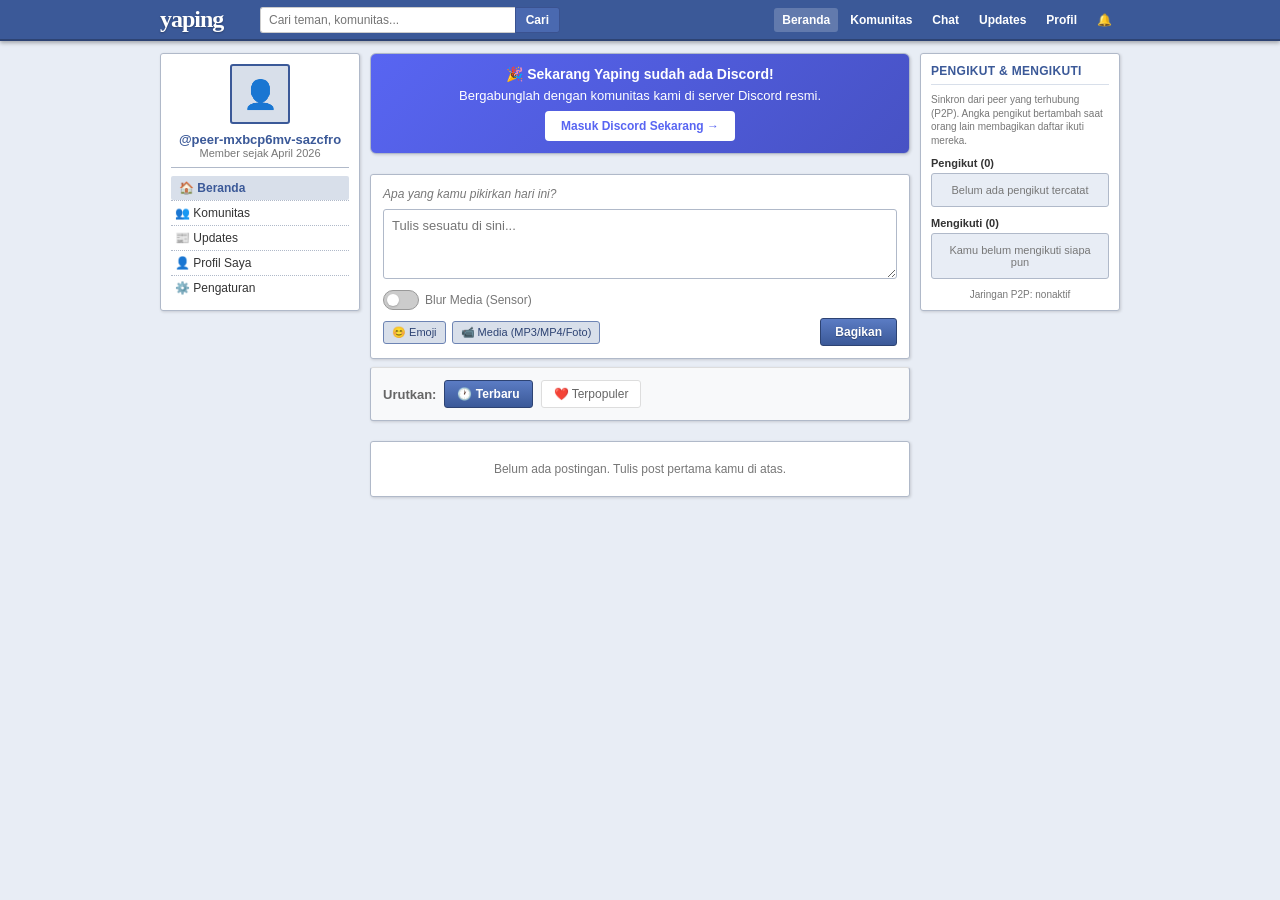
==== commit 95d0ccdf: "blur" ====
--- a/home.html
+++ b/home.html
@@ -15,8 +15,6 @@
     <script src="js/db.js"></script>
     <!-- Authentication Module -->
     <script src="js/auth.js"></script>
-    <!-- Features Module -->
-    <script src="js/features.js"></script>
 </head>
 <body>
 
